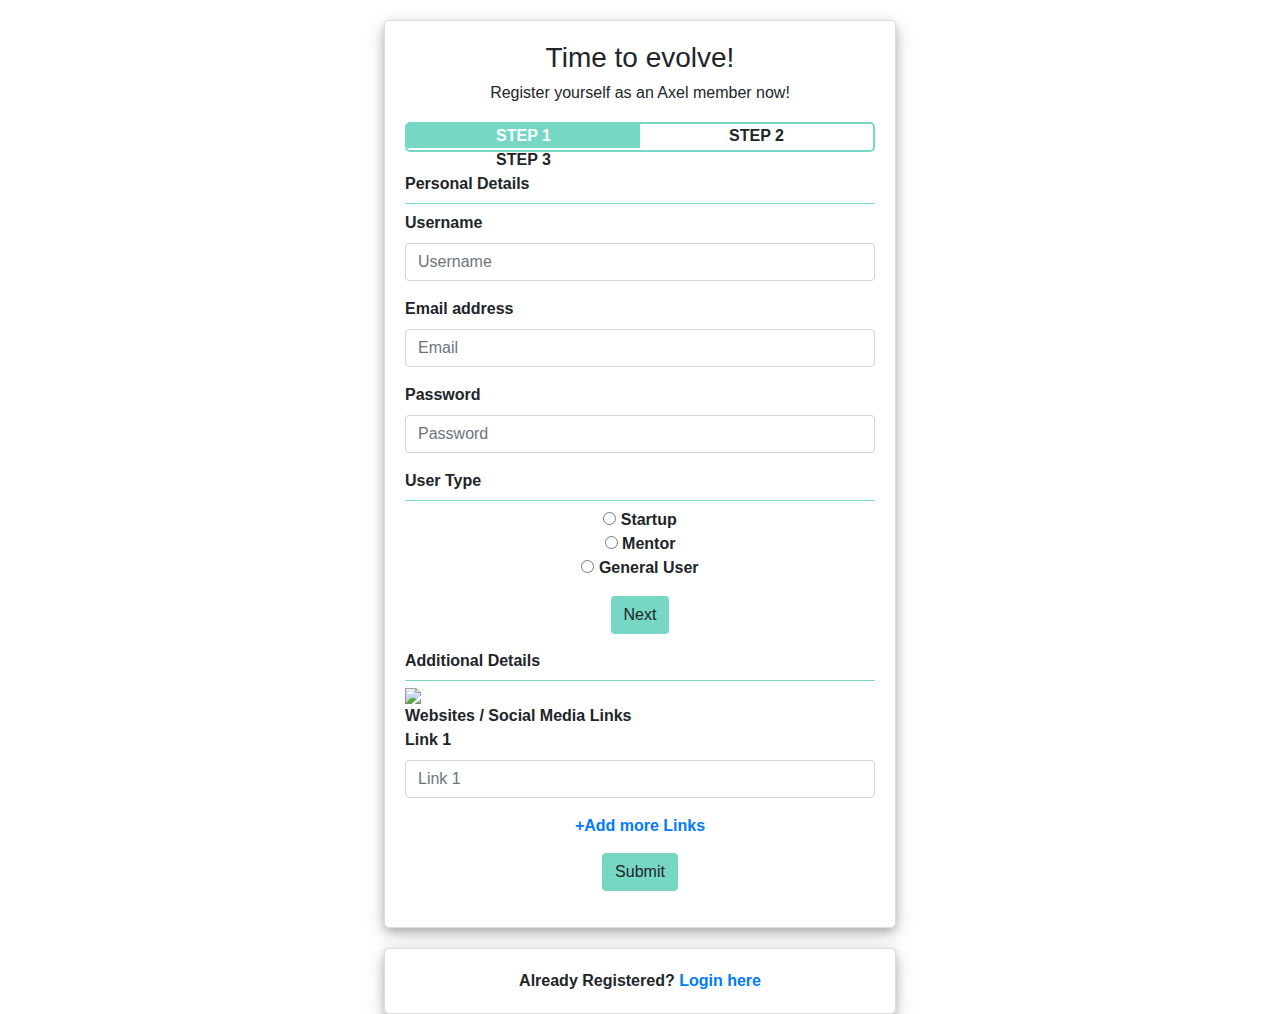
==== register.html @ 7dd3373e "Merge pull request #3 from DhilipSanjay/master" ====
<html>
<head>
    <meta charset="utf-8">
    <title>Register - Axel</title>
    <link rel="stylesheet" href="home.css">
    <meta name="viewport" content="width=device-width, initial-scale=1.0"> 
    <link rel="icon" href="logo.png">
    <link rel="stylesheet" href="register.css">
    <link rel="stylesheet" href="https://stackpath.bootstrapcdn.com/bootstrap/4.4.1/css/bootstrap.min.css" integrity="sha384-Vkoo8x4CGsO3+Hhxv8T/Q5PaXtkKtu6ug5TOeNV6gBiFeWPGFN9MuhOf23Q9Ifjh" crossorigin="anonymous">
    <script src="register.js" type="text/javascript"></script>
</head>
<body>

<div class="main-container">
    <div class="text">
    <h3>Time to evolve!</h3>
    <h6>Register yourself as an Axel member now!</h6>
    </div>
    <div class="progressbar">
        <div id="step1">STEP 1</div>
        <div id="step2">STEP 2</div>
        <div id="step3">STEP 3</div>
    </div>
    <form action="register.php" method="post">  
    <div id="firststep">
        <div class="header">Personal Details</div>
        <hr width="100%" style="margin:7px 0px;border:none;border-bottom:0.5px solid #76D7C4">
        <div class="form-group">
            <label for="username">Username</label>
            <input type="text" class="form-control" id="username" name="username" placeholder="Username">
        </div>
        <div class="form-group">
            <label for="email">Email address</label>
            <input type="email" class="form-control" name="email" id="email" aria-describedby="emailHelp" placeholder="Email" required>
        </div>
        <div class="form-group">
            <label for="password">Password</label>
            <input type="password" class="form-control" name="password" id="password" placeholder="Password">
        </div>
        <div class="form-group">
            <div class="header">User Type</div>
            <hr width="100%" style="margin:7px 0px;border:none;border-bottom:0.5px solid #76D7C4">
                <div style="text-align:center;">
                    <input type ="radio" id = "startup" name="radio" value="startup" required> Startup
                    <br>
                    <input type ="radio" id = "mentor" name="radio" value="mentor" required> Mentor
                    <br>
                    <input type ="radio" id = "general" name="radio" value="general" required> General User
                </div>
        </div>
    <div class="footer"><button type="button" name="Next" class="btn btn-modify" onclick="validate_step1()">Next</button></div>
    </div>
    <div id="secondstep">
        <div class="header">Personal Details</div>
        <hr width="100%" style="margin:7px 0px;border:none;border-bottom:0.5px solid #76D7C4">
        <div class="img-holder">
            <img id="dp" name="dp" src="avatar.png">
        </div>
        <div class="form-group">
                <label for="profilename">Profile Name</label>
                <input type="text" class="form-control" id="profilename" name="profilename" placeholder="Profile Name">
        </div>
        <div class="form-group">
                <label for="phoneno">Phone Number</label>
                <input type="text" class="form-control" id="phoneno" name="phoneno" placeholder="Phone Number">
        </div>
        <div class="form-group">
                <label for="location">Location</label>
                <input type="text" class="form-control" id="location" name="location" placeholder="Location">
        </div>

        <div id="startup_form">
            <div class="header">Startup Details</div>
            <hr width="100%" style="margin:7px 0px;border:none;border-bottom:0.5px solid #76D7C4">
            <div class="form-group">
                    <label for="founder">Founder</label>
                    <input type="text" class="form-control" id="founder" name="founder" placeholder="Founder">
            </div>
            <div class="form-group">
                    <label for="startup_field">Startup Field</label>
                    <input type="text" class="form-control" id="startup_field" name="startup_field" placeholder="Startup Field">
            </div>
            <div class="header">Startup Member Details</div>
            <hr width="100%" style="margin:7px 0px;border:none;border-bottom:0.5px solid #76D7C4">
            <div id = "member_details">
                <div class="form-group">
                        <label for="member">Member 1</label>
                        <input type="text" class="form-control" id="member1" name="member1" placeholder="Member 1">
                </div>
                <div class="form-group">
                    <label for="member_designation">Designation of Member 1</label>
                    <input type="text" class="form-control" id="designation_member1" name="designation_member1" placeholder="Designation of Member 1">
                </div>
            </div>
            <div style="text-align:center;"><a href="javascript:void(0);" onclick="addMember();">+Add member</a></div>    
        </div>

        <div id="mentor_form">
            <div class="form-group">
                    <label for="field">Field / Domain</label>
                    <input type="text" class="form-control" id="field" name="field" placeholder="Field / Domain">
            </div>
            <div class="header">Qualification Details</div>
            <hr width="100%" style="margin:7px 0px;border:none;border-bottom:0.5px solid #76D7C4">
            <div id = "qualification_details">
                <div class="form-group">
                        <label for="qualification1">Qualification 1</label>
                        <input type="text" class="form-control" id="qualification1" name="qualification1" placeholder="Qualification 1">
                </div>
            </div>
            <div style="text-align:center;"><a href="javascript:void(0);" onclick="addQualification();">+Add Qualification</a></div>
        </div>

        <div id="general_form">
        <div class="form-group">
                <label for="Designation">Designation</label>
                <input type="text" class="form-control" id="designation" name="designation" placeholder="Designation">
        </div>  
        </div>
        <div class="footer">
            <button type="button" name="Next" class="btn btn-modify" onclick="validate_step2()">Next</button>
        </div>
    </div>
    <div id= "thirdstep">
        <div class="header">Additional Details</div>
        <hr width="100%" style="margin:7px 0px;border:none;border-bottom:0.5px solid #76D7C4">
        <div class="img-holder">
            <img id="social" name="social" src="socialmedia.jpg">
        </div>
        <div class="header">Websites / Social Media Links </div>
        <div id = "link_details">
            <div class="form-group">
                <label for="link1">Link 1</label>
                <input type="text" class="form-control" id="link1" name="link1" placeholder="Link 1">
            </div>
        </div>
        <div style="text-align:center;"><a href="javascript:void(0);" onclick="addLinks();">+Add more Links</a></div>
        <div class = "footer"><button type="submit" name="Submit" class="btn btn-modify">Submit</button></div>
    </div>
    </form>
</div id="secondstep">
<div class="main-container" id="redirect">
    Already Registered? <a href="login.php">Login here</a>
</div>
<script>
if ( window.history.replaceState ) {
        window.history.replaceState( null, null, window.location.href );
    }

document.getElementById("step1").style.backgroundColor = "#76D7C4";
document.getElementById("step1").style.color = "white";
</script>
</body>
</html>
---- home.css ----
:root
{
    --background:white; /* not used for now*/
    --text:black;
    --font:'Nunito Sans', sans-serif;
    --buttoncol:#76D7C4;
}

/*body::-webkit-scrollbar //used to hide scrollbar in chrome,safari,opera
{
    width:0 !important
}*/

html
{
 height:100%;
 width:100%;
}

body
{
    font-family:'Nunito Sans', sans-serif;
    margin:0;
    font-family:var(--font);
    color:var(--text);
    scroll-behavior: smooth;
}

hr
{
    height:2px;
    background-color:#76D7C4; /*for fucking internet explorer which does not support css variables*/
    background-color:var(--buttoncol);
    border:none;
    margin-bottom:30px;
    margin-left:2.5%;
    margin-top:0;
}

#overlay
{
    position: fixed;
    height:100%;
    opacity:0;
    width:100%;
    top:0;
    background-color: black;
    z-index:-1;
}

#menu
{
    position: fixed;
    top:0;
    right:0;
    background-color:#76D7C4;
    background-color:var(--buttoncol);
    height:100%;
    width:0;
    z-index:3;
    display:flex;
    flex-direction:column;
    align-items:center;
    justify-content: center;
    transition: width 0.25s ease-in-out;
    overflow:hidden;
}

#menu #close
{
    cursor:pointer;
    position: absolute;
    right:20px;
    top:20px;
    height:40px;
    width:40px;
}

#menu a
{
    text-decoration:none;
    font-size:1.5rem;
    font-weight: 300;
    margin-bottom:15px;
    text-overflow:ellipsis;
    color:white;
    overflow:hidden;
    width:fit-content;
    text-align: center;
    white-space: nowrap;
    transition: color 0.2s ease-in-out;
}

#menu a:hover
{
    color:#148F77;
}

#menu #active
{
    cursor:default;
    color:#148F77;
    font-style:italic;
}


#home
{
    position: absolute;
    background-image:linear-gradient(to top, rgba(23, 32, 42, 0.20), rgba(0, 0, 0, 0.80)),url(bg.jpg);
    background-size: cover;
    top:0;
    left:0;
    right:0;
    height:100%;
    color:white;
}

#home #logo
{
    margin-top:15px;
    margin-left:20px;
}

#home #title
{
    position: absolute;
    display:inline-block;
    font-size:1.5rem;
    font-weight: lighter;
    letter-spacing: 2px;
    margin-top:23px;
    margin-left:10px;
}

#home #listicon
{
    height:45px;
    width:45px;
    position: absolute;
    margin-top:12px;
    cursor: pointer;
    z-index:1;
    right:20px;
}

#home #user
{
    height:23px;
    width:22px;
    position: absolute;
    margin-top:23px;
    cursor:pointer;
    right:85px;
    z-index:1;
}


#home #maininfo
{
    position: absolute;
    display:flex;
    align-items:center;
    width:100%;
    height:100%;
    bottom:0;
    overflow:hidden;
}

#home #maininfo #content
{
    font-size:3.5rem;
    font-style:italic;
    font-weight:lighter;
    text-align:center;
    display:flex;
    flex-direction:column;
    align-items:center;
    justify-content: center;
    width:100%;
}

#home #maininfo #content #text
{
    display:flex;
    flex-direction: row;
    align-items:center;
    justify-content:center;
    overflow:hidden;
}

#home #maininfo #content #text #evolve
{
    display:flex;
    margin-left:13px;
    transition:all 0.2s ease-in-out;
}

#home #maininfo #content #info
{
    margin-top:-15px;
    font-size:1.2rem;
    max-width:80%;
    display:flex;
}

#home #maininfo #content #buttonholder
{
    margin:auto;
    margin-top:40px;
    width:85%;
    height:60px;
    display:flex;
    flex-direction:row;
    justify-content: space-between;
}

#home #maininfo #content #buttonholder .button
{
    font-style:normal;
    border:2px solid white;
    font-size:1.2rem;
    display:flex;
    align-items:center;
    justify-content:center;
    min-height:90%;
    text-align: center;
    width:49%;
    transition:all 0.2s ease-in-out;
}


@media only screen and (max-width: 768px) {

#home
{
    background-position: right;
}

#home #logo
{
    margin-left:15px;
}

#home #listicon
{
    margin-top:15px;
    right:15px;
}

#home #user
{
    margin-top:26px;
}


#home #maininfo #content
{
    font-size:2.25rem;
}

#home #maininfo #content #text #evolve
{
    margin-left:10px;
}

#home #maininfo #content #info
{
    font-size:1.1rem;
    width:75%;
    text-align: justify;
    margin-bottom:10px;
}

#others .contestsholder #desc
{
    font-size:1.1rem;
    width:85%;
    text-align: center;
}

#home #maininfo #content #buttonholder
{
    flex-direction:column;
    justify-content:center;
    align-items:center;
    height:fit-content;
    width:75%;
}

#home #maininfo #content #buttonholder .button
{
    font-size:1.1rem;
    width:100%;
    margin-top:10px;
    margin-bottom:0;
    height:50px;
}

}

#home #maininfo #content #buttonholder .button:hover
{
    color:#76D7C4;
    cursor:pointer;
    border:2px solid #76D7C4;
}

#others
{
    position:absolute;
    top:100%;
    width:100%;
    height:fit-content;
    display:flex;
    flex-direction: column;
    align-items: center;
    justify-content: center;
}

#others .label,#maindash .label
{ 
    align-self: flex-start;
    display:flex;
    font-size:1.8rem;
    font-weight:200;
    /*font-style:italic;*/
    margin-top:40px;
    margin-bottom:20px;
    color:var(--text);
    margin-left:2.5%;
}

#others .contestlabel
{
    color:white;
}

#others .pollstitle
{
    margin-left:0;
    align-self:center;
}

#others #polls,#others #announcements
{
    display:flex;
    flex-wrap:wrap;
    color:var(--text);
    height:fit-content;
    width:90%;
}


#others #polls
{
    flex-direction: column;
    margin:40px 0 40px 0;
    font-weight: 300;
    font-style:italic;
    font-size:1.5rem;
    align-items: center;
    justify-content:center;
}

#others #announcements
{
    justify-content:space-around;
    font-size:1.2rem;
    align-items:baseline important;
}

#others #polls .createdby
{
    width:fit-content;
    height:fit-content;
    font-size:1.2rem;
    font-style:normal;
    font-weight:400;
    margin-bottom:40px;
}

#others #polls .createdby::before
{
    display: inline-block;
    margin: 0px 10px 5px 0px;
    height: 2px;
    content: " ";
    text-shadow: none;
    background-color: #76D7C4;
    width:25px;
}

#others #polls .createdby::after
{
    display: inline-block;
    margin: 0px 0px 5px 10px;
    height: 2px;
    content: " ";
    text-shadow: none;
    background-color: #76D7C4;
    width:25px;
}

#others #polls .polloption::before
{
    content:" ";
    margin-left:15px;
}

#others #polls .polloption
{
    display:flex;
    align-items:center;
    cursor:default;
    border:2px solid var(--buttoncol);
    border:2px solid #76D7C4;
    font-family:'Roboto', sans-serif;
    font-style:normal;
    font-size:1.2rem;
    height:fit-content;
    width:80%;
    padding:10px 0;    
    margin-top:15px;
    border-radius:5px;
}


#others #polls .polloption .countbox 
{
    display:flex;
    align-items:center;
    justify-content:center;
    background-color:var(--buttoncol);
    background-color:#76D7C4;
    color:white;
    width:fit-content;
    overflow:hidden;
    height:35px;
    padding:0 5px;
    margin:auto;
    margin-right:10px;
    text-align:center;
    border-radius:5px;
}

#others #polls #signin
{
    margin:auto;
    margin-top:30px;
    display:flex;
    align-items:center;
    flex-wrap:wrap;
    justify-content:center;
    font-style:normal;
    font-weight:400;
    font-size:1.2rem; 
}

#others #polls #signin a,#others #polls #signin a:visited,
#others #polls .createdby a,#others #polls .createdby a:visited 
{
    color:#76D7C4;
}

#others .loadmore
{
    background-color: #76D7C4;
    background-color:var(--buttoncol);
    /*margin:auto;*/
    border-radius:8px;
    text-align: center;
    width:150px;
    /*margin-right:1.5%;*/
    margin-top:10px;
    padding:15px 15px;
    color:white;
    font-size:1.1rem;
    -webkit-box-shadow: 0 3px 8px -2px #c0c0c0;
    -moz-box-shadow: 0 3px 8px -2px #c0c0c0;
    box-shadow: 0 3px 8px -2px #c0c0c0;
    cursor:pointer;
}

#others .contestloadmore
{
    /*margin:10px;*/
    margin-bottom:10px;
    -webkit-box-shadow: 0 3px 8px -2px #1C2833;
    -moz-box-shadow: 0 3px 8px -2px #1C2833;
    box-shadow: 0 3px 8px -2px #1C2833;
}

#others .new
{
    margin:auto;
    margin-top:20px;
    margin-right:0.5%;
    -webkit-box-shadow: 0 3px 8px -2px #1C2833;
    -moz-box-shadow: 0 3px 8px -2px #1C2833;
    box-shadow: 0 3px 8px -2px #1C2833;
}

#others #announcements .announcementsholder
{
    display:flex;
    align-items: flex-start;
    justify-content: center;
    width:48%;
    min-height:225px;
    height:fit-content;
    margin-bottom:25px;
    -webkit-box-menuhadow: 0 3px 8px -2px #c0c0c0;
    -moz-box-shadow: 0 3px 8px -2px #c0c0c0;
    box-shadow: 0 3px 8px -2px #c0c0c0;
    font-weight:400;
}

/*#others #announcements .announcementsholder .imgholder img
{
    height:100%;
}*/

#others #announcements .announcementsholder .announcementsinfo
{
    display:flex;
    flex-direction:column;
    justify-content:flex-start;
    width:100%;
    height:100%;
    font-family:'Roboto', sans-serif;
}

#others #announcements .announcementsholder .announcementsinfo #idname
{
    display: flex;
    flex-direction:row;
    align-items:center;
    height:fit-content;
    margin:20px;
    margin-bottom:0;
    width:50%;
    color:#76D7C4;
}

#others #announcements .announcementsholder .announcementsinfo #createdtime
{
    font-size:0.9rem;
    margin:20px;
    margin-top:10px;
    margin-bottom:0;
    display:table;
    width:fit-content;
    width: -moz-fit-content;
    white-space:nowrap;
    background-color:#76D7C4;
    color:white;
    padding:5px 5px;
    border-radius:5px;
}

#others #announcements .announcementsholder .announcementsinfo #idname .imgholder
{
    height:30px;
    width:30px;
    margin-right:10px;
    overflow: hidden;
    object-fit: scale-down;
}


#others #announcements .announcementsholder .announcementsinfo #idname .imgholder img
{
    height:100%;
    width:100%;
}


#others #announcements .announcementsholder .announcementsinfo p
{
    margin:20px;
    width:fit-content; 
    height:fit-content;
    text-align:justify;
    line-height:30px;
}

/*#others #announcements .announcementsholder .imgholder
{
    display:flex;
    justify-content:center;
    object-fit: cover;
    overflow:hidden;
    width:205px;
    height:100%;
    background-color: #c0c0c0;
}*/

#others #dummy
{
    width:100%;
    height:73px;
    margin-top:0px;
    background-color:#76D7C4;
    margin-bottom:0;
    z-index:-5;
}

#others .holder
{
    background-image:linear-gradient(to top, rgba(23, 32, 42, 0.20), rgba(0, 0, 0, 0.80)),url(news.jpg);
    background-size:cover;
    width:97.5%;
    margin-left:2.5%;
    padding:30px 0;
    display:flex;
    align-items: center;
    justify-content: center;
}

#others .contestsholder
{
    display:flex;
    flex-direction:column;
    background-image:linear-gradient(to top, rgba(23, 32, 42, 0.20), rgba(0, 0, 0, 0.80)),url(contests.jpg);
    margin-left:0;
    margin-right:2.5%;
    background-size:cover;
}

#others .contestsholder #desc
{
    align-self:center;
    color:white;
    font-size:1.2rem;
    font-style:italic;
    font-weight:200;
}

#others .contestline
{
    background-color:white;
}


#others #news
{
    padding:20px 20px;
    overflow: hidden;
    font-size:1.2rem;
    display:flex;
    align-items: baseline;
    justify-content:space-between;
    flex-wrap:wrap;
    color:var(--text);
    height:fit-content;
    width:90%;
    /*border:2px solid black;*/
}



#others #contests
{
    padding:2% 2%;
    font-size:1.2rem;
    width:90%;
    display:grid;
    gap:1rem;
    color:var(--text);
    overflow:hidden;
    /*padding-bottom:10%;*/
}

#others #contests .cholder p
{
    margin:auto;
    margin-left:5%;
    margin-top:-10px;
    margin-right:5%;
    text-align:justify;
    width:90%;
}

#others #contests .cholder .label
{
    margin-left:5%;   
    margin-top:20px;
    font-size:1.2rem;
    font-weight:300; 
    color:#76D7C4;   
}

#others #news .newsholder
{
    font-family:'Roboto', sans-serif;
    background-color:white;
    width:48%;
    min-height:325px;
    height:fit-content;
    margin-left:0.5%;
    margin-right:0.5%;
    margin-bottom:20px;
    margin-top:20px;
    -webkit-box-shadow: 0 3px 8px -2px #1C2833;
    -moz-box-shadow: 0 3px 8px -2px #1C2833;
    box-shadow: 0 3px 8px -2px #1C2833;
    display:flex;
    flex-direction:column;
    align-items:flex-start;
    justify-content: flex-start;
    cursor: pointer;
}

#others #news .newsholder p
{
    margin-left:5%;
    margin-bottom:0;
   
}

#others #news .newsholder .newstitle
{
    margin-top:40px;
    text-decoration: underline;  
    /*overflow: hidden;
    text-overflow: ellipsis;
    white-space: nowrap;*/
    width:90%;
    /*height:30px;*/
    height:max-content;
}

#others #news .newsholder .minuteread
{
    font-size:1rem;
    margin-top:10px;
    color:var(--buttoncol,#76D7C4);
}

#others #news .newsholder .line
{
    margin-top:10px;
    margin-left:5%;
    margin-bottom:20px;
}

#others #news .newsholder .description
{
    margin-top:0;
    width:90%;
    text-align:justify;
    font-size:1.2rem; 
    margin-bottom:40px;
    line-height:30px;
}



#others #contests .cholder
{
    font-family:'Roboto', sans-serif;
    line-height:30px;
    background-color:white;
    -webkit-box-shadow: 0 3px 8px -2px #1C2833;
    -moz-box-shadow: 0 3px 8px -2px #1C2833;
    box-shadow: 0 3px 8px -2px #1C2833;
    display:flex;
    flex-direction:column;
    align-items:flex-start;
    justify-content: flex-start;
    margin-top:10px;
    padding-bottom:20px;
}

#others #contests .box1
{
    width:100%;
    display: grid;
    display: -moz-grid;
    column-gap:1.5rem;
    height:fit-content;
    grid-template-columns: 3fr 4fr;
}

#others #contests .additional
{
    grid-template-columns: 4fr 3fr;
}

#others #contests .ch1
{
    height:fit-content;
    height:-moz-fit-content;
}

#others #contests #loadmoreflex
{
    display:flex;
    width:100%;
    align-items:center;
    justify-content: center;
    height:fit-content;
    margin-bottom:60px;
}



 
@media only screen and (min-width:851px) and (max-width:1000px)
{
    /*#others #announcements .announcementsholder .imgholder
    {
        width:160px;
    }*/  

    #others #announcements .announcementsholder,#others #contests .cholder p,#others #contests .cholder .label
    {
        font-size:1rem;
    }

    #others #news .newsholder .newstitle
    {
    font-size:1rem;
    /*white-space: normal;
    height:fit-content;
    width:90%;*/
    }

    #others #news .newsholder .minuteread
    {
        /*margin-top:5px;*/
        font-size:1rem;
    }

    #others #news .newsholder .description,#others #polls .polloption
    {
        font-size:1rem;
    }

    #others #polls
    {
        font-size:1.2rem;
    }



}


#others #footer
{
    position: absolute;
    left:0;
    width: 98%;
    padding-right:2%;
    background-color: black;
    height:70px;
    display:flex;
    align-items:center;
    justify-content: flex-end;
    font-weight: 300;
    font-size:1rem;
    color:white;
    bottom:0;
}




@media only screen and (max-width: 850px) {

#others .label
{
    font-size:1.7rem;
}

#others #polls .createdby,#others #polls #signin
{
    font-size:1.1rem;
}

#others #announcements,#others #contests
{
    font-size:1rem;
}

#others #polls
{
    margin:30px 0 20px 0;
    font-size:1.1rem;
    text-align: justify;
}

#others #polls .polloption
{
    width:100%;
    font-size:1rem;
}

#others #announcements .announcementsholder
{
    margin-bottom:15px;
    min-height:fit-content;
    width:100%;
}

#others #announcements .announcementsholder .announcementsinfo #createdtime
{
    font-size:0.8rem;
}

#others #news .newsholder
{
    margin-top:5px;
    margin-bottom:5px;
}

#others #contests .cholder
{
    margin-top:0;
    width:100%;
    height:fit-content;
}

#others .loadmore
{
    margin:0;
    margin-top:10px;
    justify-self: center;
    width:100%;
}

#others #contests .cholder .label
{
    font-size:1rem;
}

/*#others #contests .cholder p
{
    margin-left:15px;
    margin-right:15px;
}*/


#others #contests .box1
{
    grid-template-columns: 1fr;
}

#others #news .newsholder .line
{
    margin-left:5%;
}

#others #announcements .announcementsholder .announcementsinfo p
{
    margin-left:20px;
    margin-top:10px;
}

#others #news .newsholder p
{
    margin-left:5%;
    margin-top:10px;
}

#others #news .newsholder .newstitle
{
    margin-top:30px;
    font-size:1rem;
    margin-left:5%;
    /*white-space: normal;
    height:max-content;*/
    width:90%;
}

#others #news .newsholder .minuteread
{
    font-size:0.9rem;
    margin-left:5%;
    /*margin-top:5px;*/
    color:var(--buttoncol,#76D7C4);
}

#others #news .newsholder .description
{
    width:90%;
    font-size:1rem; 
    margin-bottom:30px;
}


#others #footer
{
    justify-content: center;
    padding-right:0;
    width:100%;
}

#others #news .newsholder
{
    min-height:fit-content;
    font-size:1rem;
    width:100%;
    margin-top:2.5%;
}

#others .holder
{
    width:100%;
    margin-left:0;
    margin-right:0;
}

#others .contestsholder
{
    width:100%;
    margin-right:0;
    margin-left:0;
}

#others .contestlabel
{
    align-self: center;
}

#others .contestline
{
    width:75%;
    margin:auto;
    margin-bottom:20px;
}

#others #contests,#others #contests .box1
{
gap:10px;
}
}

@media only screen and (max-height:500px) and (orientation:landscape)
{

#home #maininfo #content
{
    margin-top:-10px;
    font-size:2rem;
}

#home #maininfo #content #info
{
    font-size:1rem;
    width:75%;
    text-align: justify;
}

#home #maininfo #content #buttonholder .button
{
    font-size:1rem;
}

#home #maininfo #content #text #evolve
{
    margin-left:9px;
}

#others .label
{
    font-size:1.7rem;
}

#others #contests .cholder .label,#others #announcements .announcementsholder,#others #contests .cholder p,#others .loadmore,#others .contestloadmore,#others #news .newsholder .newstitle,#others #news .newsholder .description
{
    font-size:1rem;
}

#others #polls
{
font-size:1.3rem;
}

#others #polls .polloption{
    font-size:1rem;
}

#others #news .newsholder .minuteread
{
    font-size:0.9rem;
}

#others #announcements
{
    align-items:baseline;
    height:fit-content;
}

/*#others #announcements .announcementsholder .imgholder
{
    width:170px;
}*/

#others #announcements .announcementsholder .announcementsinfo p
{
    margin-left:20px;
    margin-top:20px;
}

}
---- register.css ----
:root
{
    --maincolor: #76D7C4;
}

.main-container
{
    font-size: 16px;
    font-weight: 600;
    margin:20px auto;
    width: 40%;
    height: auto;
    padding: 20px;
    background-color: #fff;
    border: 1px solid #d8dee2;
    border-radius: 5px;
    box-shadow: 0 4px 8px 0 rgba(0, 0, 0, 0.19), 0 6px 20px 0 rgba(0, 0, 0, 0.19);
}
.text
{
    margin:0 auto;
    text-align: center;
}
.progressbar
{
    height: 30px;
    display: grid;
    grid-template-columns: 1fr 1fr;
    border:2px solid var(--maincolor);
    border-radius: 5px;
    margin:20px 0;
    text-align: center;
    
}
.btn-modify
{
    background: var(--maincolor) !important;
}

#secondstep
{
    display: none;
}

#startup_form
{
    display: none;
}

#general_form
{
    display: none;
}

#mentor_form
{
    display: none;
}
#dp-holder
{
    text-align: center;
    margin:15px auto;
}
#dp
{
    width:100px;
}
#redirect
{
    font-size: 16px;
    font-weight: 600;
    margin:20px auto;
    padding: 20px;
    text-align: center;
}
.footer
{
    text-align: center;
    margin: 15px auto;
}
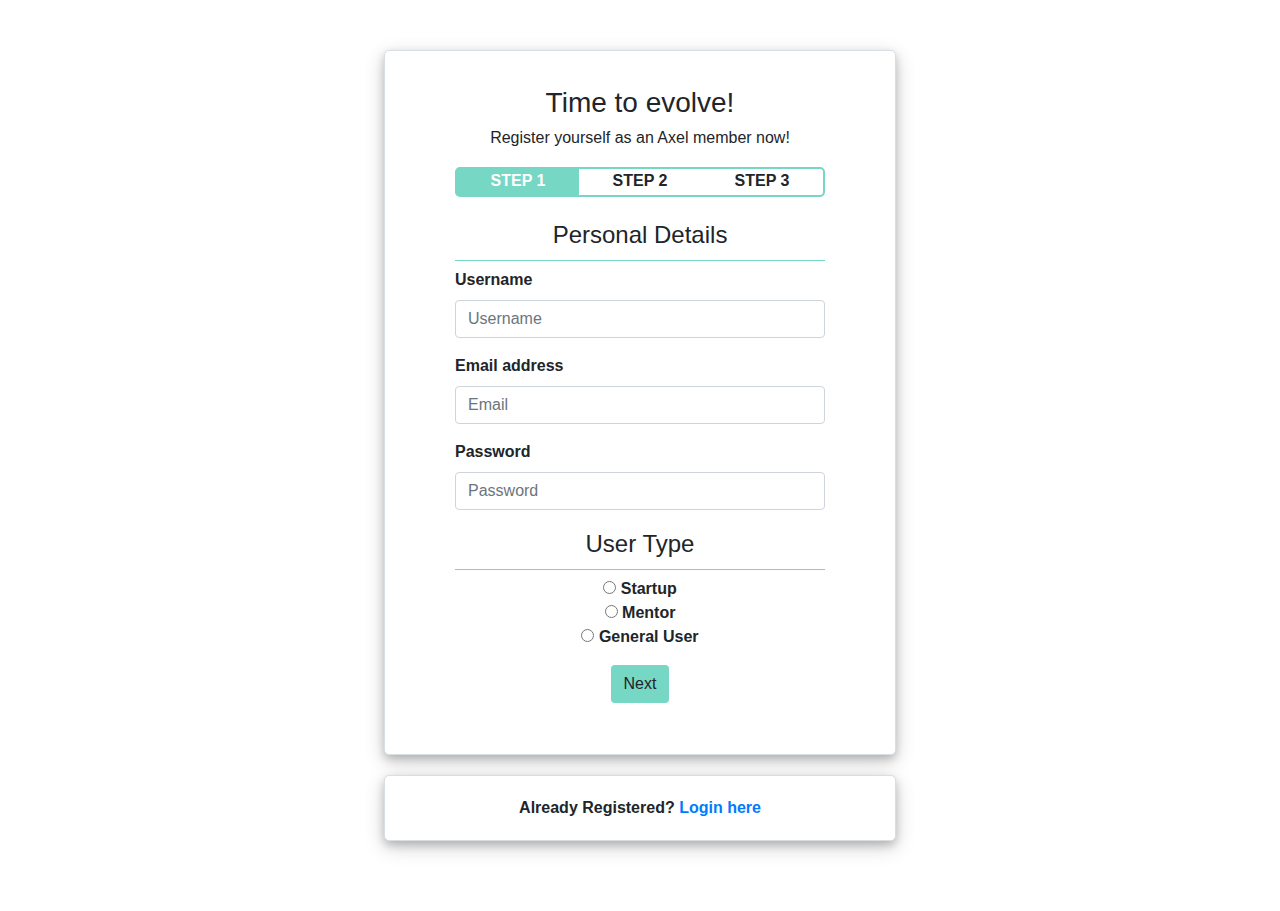
==== commit 0c5bea69: "Merge pull request #17 from maverickcoders007/master" ====
--- a/register.html
+++ b/register.html
@@ -63,7 +63,7 @@
         </div>
         <div class="form-group">
                 <label for="phoneno">Phone Number</label>
-                <input type="text" class="form-control" id="phoneno" name="phoneno" placeholder="Phone Number">
+                <input type="number" class="form-control" id="phoneno" name="phoneno" placeholder="Phone Number">
         </div>
         <div class="form-group">
                 <label for="location">Location</label>
--- a/register.css
+++ b/register.css
@@ -1,6 +1,24 @@
 :root
 {
     --maincolor: #76D7C4;
+}
+
+html
+{
+    overflow-y:scroll;
+}
+
+body
+{
+    background: url("regbg.jpg");
+    background-position: center;
+    background-repeat: no-repeat;
+    background-size: cover;
+    background-attachment: fixed;
+    display: flex;
+    flex-direction: column;
+    align-items:center;
+    justify-content:center;
 }
 
 .main-container
@@ -8,9 +26,10 @@
     font-size: 16px;
     font-weight: 600;
     margin:20px auto;
+    margin-top:50px;
     width: 40%;
     height: auto;
-    padding: 20px;
+    padding: 35px 70px;
     background-color: #fff;
     border: 1px solid #d8dee2;
     border-radius: 5px;
@@ -25,7 +44,7 @@
 {
     height: 30px;
     display: grid;
-    grid-template-columns: 1fr 1fr;
+    grid-template-columns: 1fr 1fr 1fr;
     border:2px solid var(--maincolor);
     border-radius: 5px;
     margin:20px 0;
@@ -35,6 +54,12 @@
 .btn-modify
 {
     background: var(--maincolor) !important;
+}
+.header
+{
+    text-align: center;
+    font-size: 24px;
+    font-weight: 300;
 }
 
 #secondstep
@@ -56,7 +81,12 @@
 {
     display: none;
 }
-#dp-holder
+
+#thirdstep
+{
+    display: none;
+}
+.img-holder
 {
     text-align: center;
     margin:15px auto;
@@ -65,13 +95,18 @@
 {
     width:100px;
 }
+#social
+{
+    width: 300px;
+}
 #redirect
 {
     font-size: 16px;
     font-weight: 600;
-    margin:20px auto;
+    margin:0 auto;
     padding: 20px;
     text-align: center;
+    margin-bottom:70px;
 }
 .footer
 {
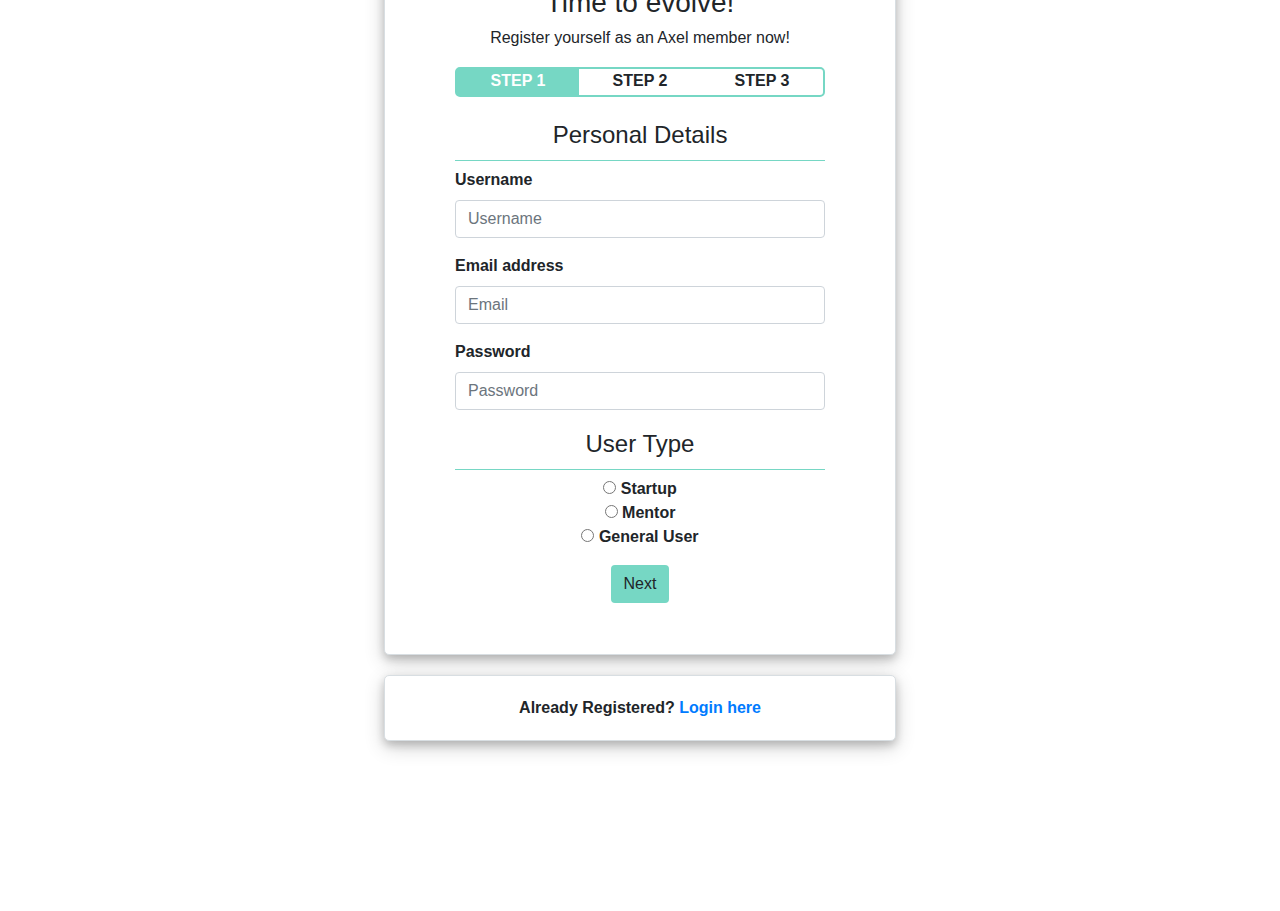
==== commit 61a21da5: "changes in register" ====
--- a/register.html
+++ b/register.html
@@ -141,7 +141,7 @@
     </form>
 </div id="secondstep">
 <div class="main-container" id="redirect">
-    Already Registered? <a href="login.php">Login here</a>
+    Already Registered? <a href="login.php?type=any">Login here</a>
 </div>
 <script>
 if ( window.history.replaceState ) {
--- a/register.css
+++ b/register.css
@@ -23,6 +23,10 @@
 
 .main-container
 {
+    transform:translateY(-100px);
+    animation-name:backgroundcomingin;
+    animation-duration:1s;
+    animation-fill-mode: forwards;
     font-size: 16px;
     font-weight: 600;
     margin:20px auto;
@@ -112,4 +116,29 @@
 {
     text-align: center;
     margin: 15px auto;
+}
+
+@media only screen and  (max-width: 768px)
+{
+    .main-container
+    {
+    width: 80%; 
+    }  
+}
+
+@media only screen and  (max-width: 380px)
+{
+    .main-container
+    {
+    width: 100%; 
+    }  
+}
+
+@keyframes backgroundcomingin{
+    100%
+    {
+        transform:translateY(0);
+        opacity:1;
+    }
+
 }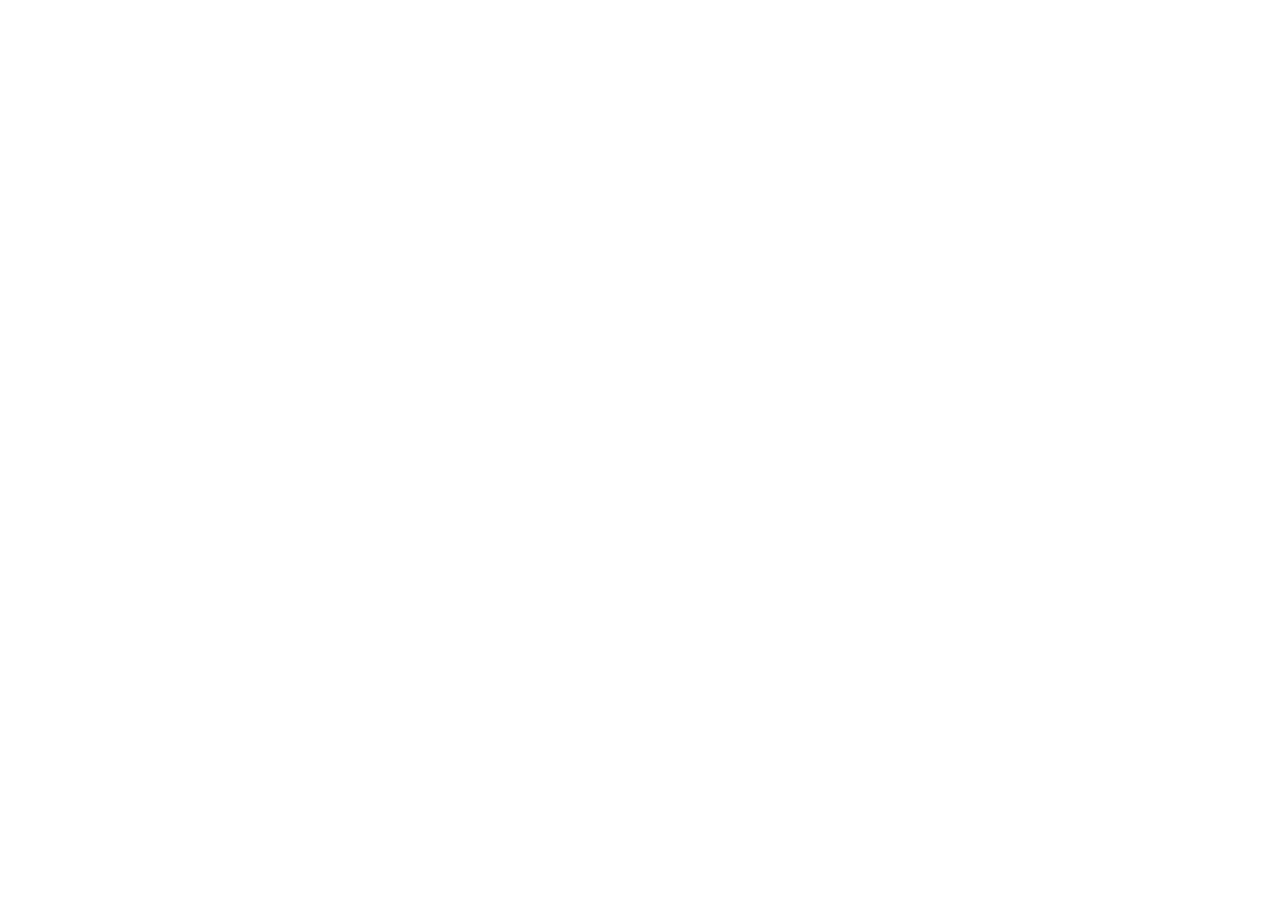
==== commit db70fbff: "Merge pull request #5 from DhilipSanjay/master" ====
--- a/register.html
+++ b/register.html
@@ -8,6 +8,7 @@
     <link rel="icon" href="logo.png">
     <link rel="stylesheet" href="register.css">
     <link rel="stylesheet" href="https://stackpath.bootstrapcdn.com/bootstrap/4.4.1/css/bootstrap.min.css" integrity="sha384-Vkoo8x4CGsO3+Hhxv8T/Q5PaXtkKtu6ug5TOeNV6gBiFeWPGFN9MuhOf23Q9Ifjh" crossorigin="anonymous">
+    <link rel="stylesheet" href="https://cdnjs.cloudflare.com/ajax/libs/font-awesome/4.7.0/css/font-awesome.css">
     <script src="register.js" type="text/javascript"></script>
 </head>
 <body>
@@ -22,7 +23,7 @@
         <div id="step2">STEP 2</div>
         <div id="step3">STEP 3</div>
     </div>
-    <form action="register.php" method="post">  
+    <form action="register.php" method="post" enctype="multipart/form-data">  
     <div id="firststep">
         <div class="header">Personal Details</div>
         <hr width="100%" style="margin:7px 0px;border:none;border-bottom:0.5px solid #76D7C4">
@@ -36,7 +37,10 @@
         </div>
         <div class="form-group">
             <label for="password">Password</label>
-            <input type="password" class="form-control" name="password" id="password" placeholder="Password">
+            <div class = "input-icons">
+                <input type="password" class="form-control" name="password" id="password" placeholder="Password">
+                <i id="pass-status" class="fa fa-eye" aria-hidden="true" onClick="viewPassword()"></i>
+            </div>
         </div>
         <div class="form-group">
             <div class="header">User Type</div>
@@ -56,6 +60,9 @@
         <hr width="100%" style="margin:7px 0px;border:none;border-bottom:0.5px solid #76D7C4">
         <div class="img-holder">
             <img id="dp" name="dp" src="avatar.png">
+        </div>
+        <div class="form-group">
+            <input type="file" class="form-control" id="profilepic" name="profilepic" >
         </div>
         <div class="form-group">
                 <label for="profilename">Profile Name</label>
--- a/register.css
+++ b/register.css
@@ -1,11 +1,6 @@
 :root
 {
     --maincolor: #76D7C4;
-}
-
-html
-{
-    overflow-y:scroll;
 }
 
 body
@@ -23,22 +18,53 @@
 
 .main-container
 {
-    transform:translateY(-100px);
-    animation-name:backgroundcomingin;
-    animation-duration:1s;
-    animation-fill-mode: forwards;
     font-size: 16px;
     font-weight: 600;
     margin:20px auto;
     margin-top:50px;
     width: 40%;
-    height: auto;
+    height:auto;
+    overflow-y:auto;
     padding: 35px 70px;
+    transform: translateY(-100px);
+    opacity:0;
+    animation:contentcomingin 0.5s forwards;
     background-color: #fff;
     border: 1px solid #d8dee2;
     border-radius: 5px;
     box-shadow: 0 4px 8px 0 rgba(0, 0, 0, 0.19), 0 6px 20px 0 rgba(0, 0, 0, 0.19);
 }
+
+@keyframes contentcomingin{
+    100%
+    {
+        transform:translateY(0);
+        opacity:1;
+    }
+}
+
+@keyframes contentcomingin2{
+    100%
+    {
+        transform:translateX(0);
+        opacity:1;
+    }
+}
+
+.input-icons
+{
+    display:flex;
+    width: 100%;
+    margin-bottom: 15px;
+}
+
+.fa{
+    position: absolute;
+    color:black;
+    padding-top: 11px;
+    right: 80px;
+    cursor: pointer;
+  }
 .text
 {
     margin:0 auto;
@@ -69,6 +95,9 @@
 #secondstep
 {
     display: none;
+    transform: translateX(-100px);
+    opacity:0;
+    animation:contentcomingin2 0.5s forwards;
 }
 
 #startup_form
@@ -89,6 +118,9 @@
 #thirdstep
 {
     display: none;
+    transform: translateX(-100px);
+    opacity:0;
+    animation:contentcomingin2 0.5s forwards;
 }
 .img-holder
 {
@@ -105,6 +137,7 @@
 }
 #redirect
 {
+    overflow-y:hidden !important;
     font-size: 16px;
     font-weight: 600;
     margin:0 auto;
@@ -132,13 +165,4 @@
     {
     width: 100%; 
     }  
-}
-
-@keyframes backgroundcomingin{
-    100%
-    {
-        transform:translateY(0);
-        opacity:1;
-    }
-
 }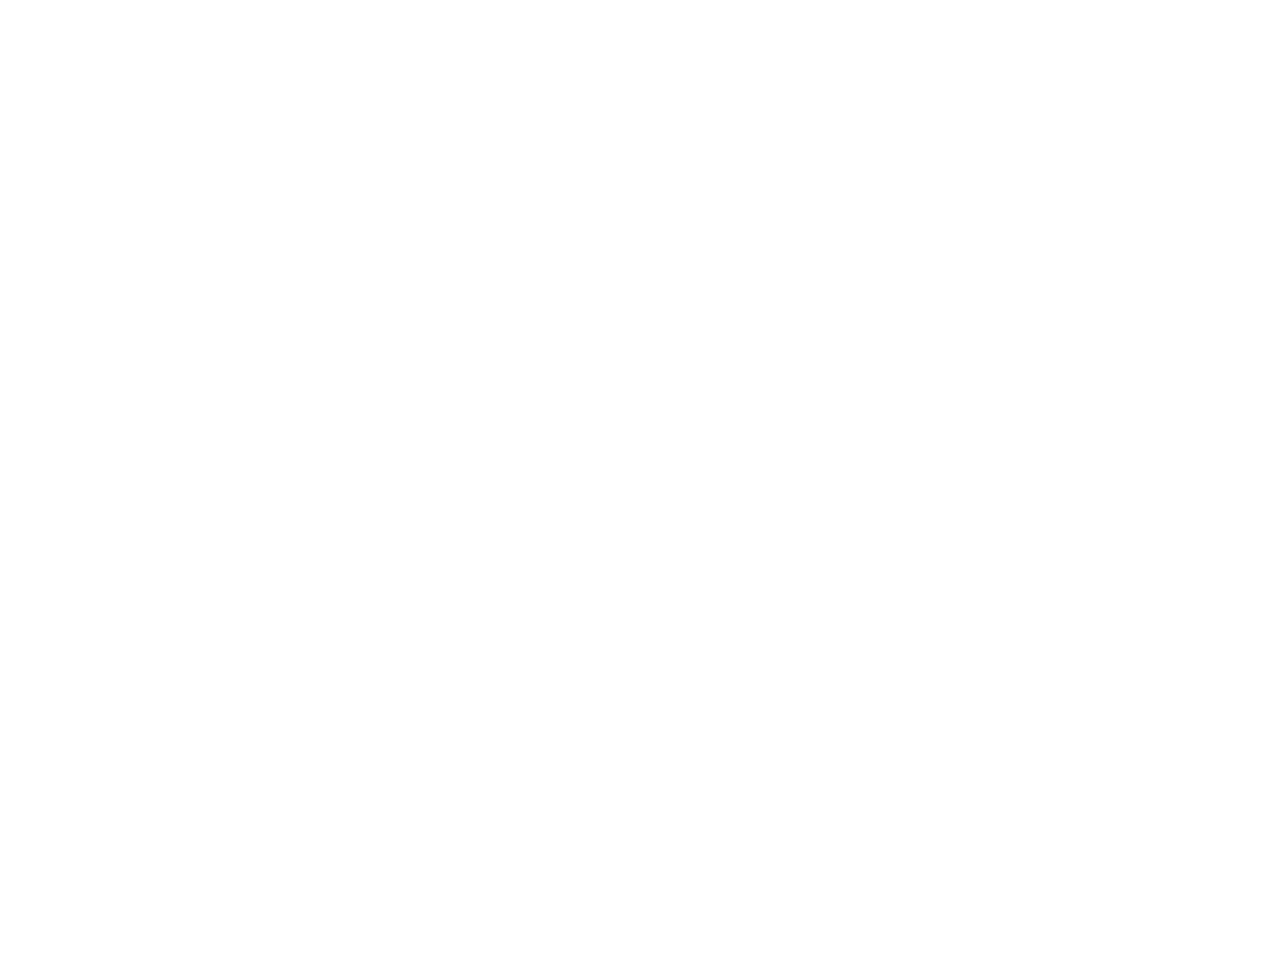
==== commit 64ab2541: "added connect page template, create poll template and password regex" ====
--- a/register.html
+++ b/register.html
@@ -37,6 +37,7 @@
         </div>
         <div class="form-group">
             <label for="password">Password</label>
+            <span style="font-size:0.8rem;display:block;margin-bottom:10px;color:#76D7C4">Password must contain 8 or more characters, an uppercase letter, a lowercase letter and a digit.</span>
             <div class = "input-icons">
                 <input type="password" class="form-control" name="password" id="password" placeholder="Password">
                 <i id="pass-status" class="fa fa-eye" aria-hidden="true" onClick="viewPassword()"></i>
--- a/register.css
+++ b/register.css
@@ -1,6 +1,11 @@
 :root
 {
     --maincolor: #76D7C4;
+}
+
+#profilepic
+{
+    padding-top:3.5px;
 }
 
 body
@@ -94,7 +99,7 @@
 
 #secondstep
 {
-    display: none;
+    display:none;
     transform: translateX(-100px);
     opacity:0;
     animation:contentcomingin2 0.5s forwards;
